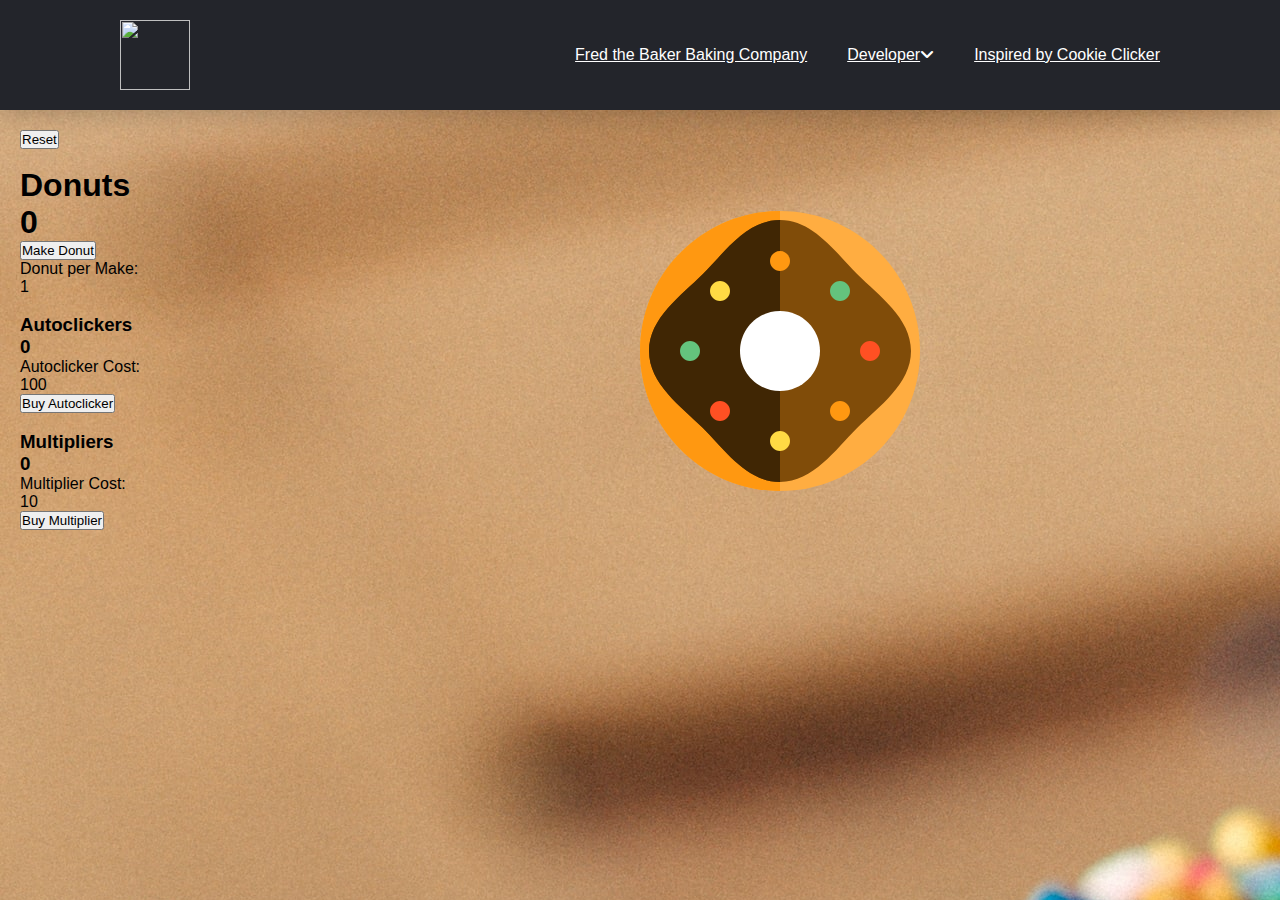
==== DonutMaker/index.html @ 8294f782 "with donut maker" ====
<!DOCTYPE html>
<html lang="en">

<head>
  <meta charset="UTF-8" />
  <meta http-equiv="X-UA-Compatible" content="IE=edge" />
  <meta name="viewport" content="width=device-width, initial-scale=1.0" />
  <link rel="stylesheet" href="style.css">
  <link rel="stylesheet" href="layout.css">
  <link rel="stylesheet" href="https://cdnjs.cloudflare.com/ajax/libs/font-awesome/6.1.1/css/all.min.css">
  <script src="https://cdnjs.cloudflare.com/ajax/libs/jquery/3.6.0/jquery.min.js" charset="utf-8"></script>
  <title>Donut Clicker</title>
</head>
<header>
  <img class="logo" src="/donut.svg" alt=""></a>
  <div class="nav">
    <ul class="menu">
      <li class="menu-item">
        <a data-modal-target="modal" class="sub-btn" href="#">Fred the Baker Baking Company <i></i> </a>
        <ul class="info-modal-link">
          <li class="modal">
            <div class="modal-header">
              Fred The Baker Baking Company
              <button class="close-modal">&times;</button>
            </div>
            <div class="modal-body">
              Fred the Baker grew tired of making real donuts in 2022 and wanted to retire. He contracted a developer to
              keep his love of donuts alive with virtual donuts. All those early mornings of donut making have tired out
              his brain, so he created autoclicker and multipliers to do the work for him. It's always "Time to make the
              Donuts"! </div>
          </li>
          <div class="active" id="overlay"></div>
        </ul>
      </li>
      <div id="overlay"></div>

      <li class="menu-item">
        <a class="sub-btn">Developer<i class="fas fa-angle-down"></i>
          <ul class="sub-menu">
            <li class="menu-item">About the Developer
        </a>
      </li>
      <div class="space-items">
        <li class="sub-item"><a href="https://anathans1.github.io/">Portfolio</a>
          <a href="https://anathans1.github.io/">
            <img class="dropdown-images" src="/Profile.jpeg" alt="Link to Portfolio">
          </a>
        </li>
      </div>
      <div class="space-items">
        <li class="sub-item"><a href="https://github.com/anathans1">GitHub</a>
          <a href="https://github.com/anathans1">
            <img class="dropdown-images" src="/github.png" alt="#">
          </a>
        </li>
      </div>
      <div class="space-items">
        <li class="sub-item"><a href="https://www.linkedin.com/in/alex-nathans/">LinkedIn</a>
          <a href="https://www.linkedin.com/in/alex-nathans/">
            <img class="dropdown-images" src="linkedin-logo-on-transparent--background-PNG.png" alt="Link to LinkedIn">
          </a>
        </li>
      </div>
    </ul>
    </li>
    <li class="menu-item"><a href="https://cookie-clicker.co/">Inspired by Cookie Clicker</a></li>
    </ul>
  </div>
</header>
<body>
  <div class="container">
    <div class="buttons">
    <div>
      <button id="reset">Reset</button>
      <br>
      <br>
      <h1>Donuts</h1>
      <h1 id="count"></h1>
    </div>
    <button class="countBtn">Make Donut</button>
    <p>Donut per Make:</p>
    <p id="clickValue"></p>
    <br>
    <h3>Autoclickers</h3>
    <div>
      <h3 id="autoclick" disabled="disabled"></h3>
      <p>Autoclicker Cost:</p>
      <p id="autoclickCost"></p>
    </div>
    <button id="autoclickBtn">Buy Autoclicker</button>
    <br>
    <br>
    <h3>Multipliers</h3>
    <div>
      <h3 id="multiplier" disbaled="disabled"></h3>
      <p>Multiplier Cost:</p>
      <p id="multiplierCost"></p>
    </div>
    <button id="multiplierBtn">Buy Multiplier</button>
  </div>
  <div id="donut-container">
    <div class="donutsvg-container">
      <svg class="donutimg" width="280" height="280" viewBox="0 0 280 280" fill="none" xmlns="http://www.w3.org/2000/svg">
        <path d="M140 280C217.32 280 280 217.32 280 140C280 62.6801 217.32 0 140 0C62.6801 0 0 62.6801 0 140C0 217.32 62.6801 280 140 280Z" fill="#FFAD41"/>
        <path d="M140 280C62.68 280 0 217.32 0 140C0 62.681 62.68 0 140 0" fill="#FF9811"/>
        <path d="M271 140C271 173.137 238.79 195.358 217.074 217.074C195.358 238.79 173.137 271 140 271C106.863 271 84.642 238.79 62.926 217.074C41.21 195.358 9 173.137 9 140C9 106.863 41.21 84.642 62.926 62.926C84.642 41.21 106.863 9 140 9C173.137 9 195.358 41.21 217.074 62.926C238.79 84.642 271 106.863 271 140Z" fill="#804C09"/>
        <path d="M140 9C106.863 9 84.642 41.21 62.926 62.926C41.21 84.642 9 106.863 9 140C9 173.137 41.21 195.358 62.926 217.074C84.642 238.79 106.863 271 140 271C140 229 140 68 140 9Z" fill="#402604"/>
        <path d="M140 180C162.091 180 180 162.091 180 140C180 117.909 162.091 100 140 100C117.909 100 100 117.909 100 140C100 162.091 117.909 180 140 180Z" fill="white"/>
        <path d="M50 150C55.5228 150 60 145.523 60 140C60 134.477 55.5228 130 50 130C44.4772 130 40 134.477 40 140C40 145.523 44.4772 150 50 150Z" fill="#64C37D"/>
        <path d="M230 150C235.523 150 240 145.523 240 140C240 134.477 235.523 130 230 130C224.477 130 220 134.477 220 140C220 145.523 224.477 150 230 150Z" fill="#FF5023"/>
        <path d="M140 60C145.523 60 150 55.5228 150 50C150 44.4772 145.523 40 140 40C134.477 40 130 44.4772 130 50C130 55.5228 134.477 60 140 60Z" fill="#FF9811"/>
        <path d="M140 240C145.523 240 150 235.523 150 230C150 224.477 145.523 220 140 220C134.477 220 130 224.477 130 230C130 235.523 134.477 240 140 240Z" fill="#FFDA44"/>
        <path d="M80 210.001C85.5228 210.001 90 205.524 90 200.001C90 194.478 85.5228 190.001 80 190.001C74.4772 190.001 70 194.478 70 200.001C70 205.524 74.4772 210.001 80 210.001Z" fill="#FF5023"/>
        <path d="M200 90C205.523 90 210 85.5228 210 80C210 74.4772 205.523 70 200 70C194.477 70 190 74.4772 190 80C190 85.5228 194.477 90 200 90Z" fill="#64C37D"/>
        <path d="M80 90C85.5228 90 90 85.5228 90 80C90 74.4772 85.5228 70 80 70C74.4772 70 70 74.4772 70 80C70 85.5228 74.4772 90 80 90Z" fill="#FFDA44"/>
        <path d="M200 210.001C205.523 210.001 210 205.524 210 200.001C210 194.478 205.523 190.001 200 190.001C194.477 190.001 190 194.478 190 200.001C190 205.524 194.477 210.001 200 210.001Z" fill="#FF9811"/>
        </svg>  
    </div>
  </div>
  </div>
  <script src="./app.js" type="module"></script>
</body>
</html>
---- DonutMaker/style.css ----
*{
    list-style: none;
}

body{
  background-image: url(donutbackground2.jpg);
  height: 200px;
}
.button{
    width: 100px;
    height: 100px;
    
}

#donutimg{
    width: 500px;
    height: 500px;
}

.container{
  display: grid;
grid-template-columns: .4fr 1fr;
grid-template-rows: 1fr;
grid-column-gap: 0px;
grid-row-gap: 0px;
}
.buttons{
  grid-area: 1 / 1 / 2 / 2; 
}
#donut-container{
  grid-area: 1 / 2 / 2 / 3;
}


.donutimg:active{
    
    animation: 0.6s rotatefresh 1;
}
@keyframes rotatefresh {
    from {
        transform: rotate(0deg);
    }

    to {
        transform: rotate(360deg);
        transition-duration: 0.6s;
        transition: 0.6s;
    }
}

  .dropdown-images{
    height: 70px;
    width: 70px;
  }

  .dropdown-images{
    display: block;
    margin: auto;
  }
  .logo{
    width: 70px;
    height: 70px;
    margin: 20px;
  
  }
  .modal{
    position: fixed;
    top: 50%;
    left: 50%;
    transform: translate(-50%, -50%) scale(0);
    transition: 200ms ease-in-out;
    border: 1px solid black;
    border-radius: 10px;
    z-index: 10;
    background-color: aliceblue;
    width: 500px;
    max-width: 80%;
  }

  .modal.active{
    transform: translate(-50%, -50%) scale(1);
  }

  .modal-header{
    padding: 10px 15px;
    display: flex;
    justify-content: space-between;
    align-items: center;
    border-bottom: 1px solid black;
  }
  .modal-header {
    font-size: 1.25rem;
font-weight: bold;
}

.modal-header .close-modal{
    cursor: pointer;
    border: none;
    outline: none;
    background: none;
    font-size: 1.25rem;
    font-weight: bold;
}

.modal-body{
    padding: 10px 15px;
}
#overlay{
    position: fixed;
    opacity: 0;
    transition: 200ms ease-in-out;
    top: 0;
    left: 0;
    right: 0;
    bottom: 0;
    background-color: rgba(0,0,0,.5);
    pointer-events: none;
}

.menu-item{
  text-decoration: underline;
color: white;

}
.modal{
  color: black;
}

#donut-container{
  margin-left: 30%;
  margin-right: 30%;
 
}
.donutsvg-container{
margin-top: 23%;
}
---- DonutMaker/layout.css ----
*{
    margin: 0;
    padding: 0;
    box-sizing: border-box;
    font-family: "Poppins", sans-serif;
}

#Buttons{
    text-align: center;
}
header{
    z-index: 999;
    top:0;
    left: 0;
    width: 100%;
    display: flex;
    justify-content: space-between;
    align-items: center;
    background: #23252B;
    box-shadow: 0 5px 25px rgb(0 0 0 / 20%);
    padding: 0 100px;
    transition: 0.6s;
}
header .logo{
    color: #fff;
    font-size: 1.8em;
    font-weight: 700;
    text-transform: uppercase;
    text-decoration: none;
    letter-spacing: 2px;
}
header .nav{
    position: relative;
    line-height: 50px;
}

header .nav .menu{
    position: relative;
    display: flex;
    justify-content: center;
    list-style: none;
    user-select: none;
}

.menu-item > a{
    color: #fff;
    font-size: 1em;
    text-decoration: none;
    margin: 20px;
    padding: 25px 0;
}

.menu-item > a:hover{
    color: #469DFF;
    transition: 0.3s;
}

.menu-item .sub-menu{
    position: absolute;
    background: #23252B;
    top: 50px;
    line-height: 40px;
    list-style: none;
    border-radius: 0 0 8px 8px;
    box-shadow: 0 5px 25px rgb(0 0 0 / 20%);
    pointer-events: none;
    transform: translateY(20px);
    opacity: 0;
    transition: 0.3s;
    transition-property: transform, opacity;
}

.menu-item:hover .sub-menu{
    pointer-events: all;
    transform: translateY(0);
    opacity: 1; 
    
}

.menu-item .sub-menu .sub-item{
    position:relative;
    padding: 7px 0;
    cursor: pointer;
    box-shadow: inset 0px -30px 5px -30px rgba(255, 255, 255, 0.5);
}

.menu-item .sub-menu .sub-item a{
    color: #fff;
    font-size: 1em;
    text-decoration: none;
    padding: 15px 30px;
}

.menu-item .sub-menu .sub-item:hover{
    background: #4080ef;
}

.menu-item .sub-menu .sub-item:last-child{
    border-radius: 0 0 8px 8px;
}

.container{
    margin: 0;
    padding: 20px;
}


#cookieclickerimg{
    height: 80px;
    width: 80px;
    
}
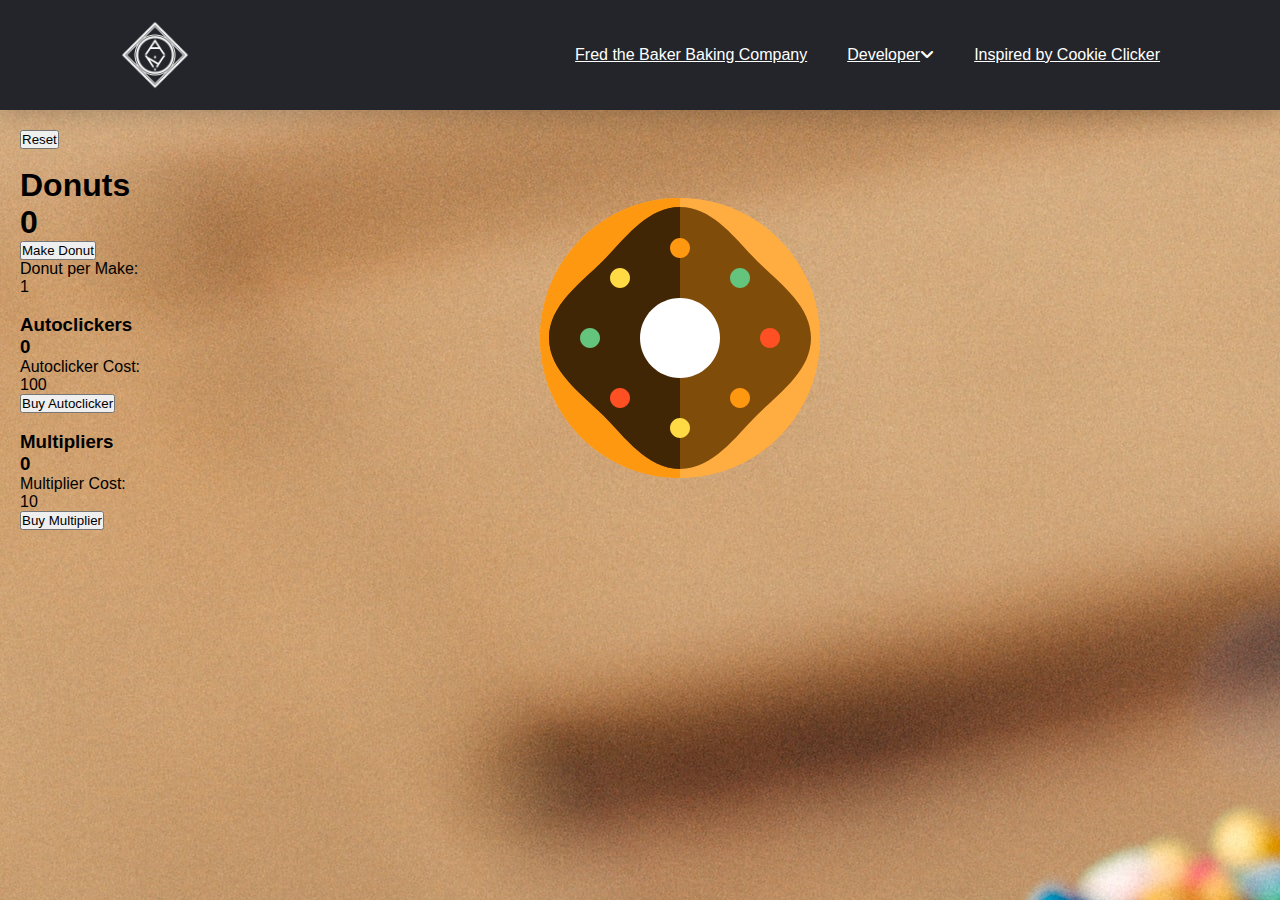
==== commit 6cc96658: "fixed donut maker header pic" ====
--- a/DonutMaker/index.html
+++ b/DonutMaker/index.html
@@ -12,7 +12,7 @@
   <title>Donut Clicker</title>
 </head>
 <header>
-  <img class="logo" src="/donut.svg" alt=""></a>
+  <img class="logo" src="/white-AN-monogram-from-MakeMonogram.com-1659122354.png" alt=""></a>
   <div class="nav">
     <ul class="menu">
       <li class="menu-item">
--- a/DonutMaker/layout.css
+++ b/DonutMaker/layout.css
@@ -102,6 +102,7 @@
 .container{
     margin: 0;
     padding: 20px;
+    margin-right: 200px;
 }
 
 
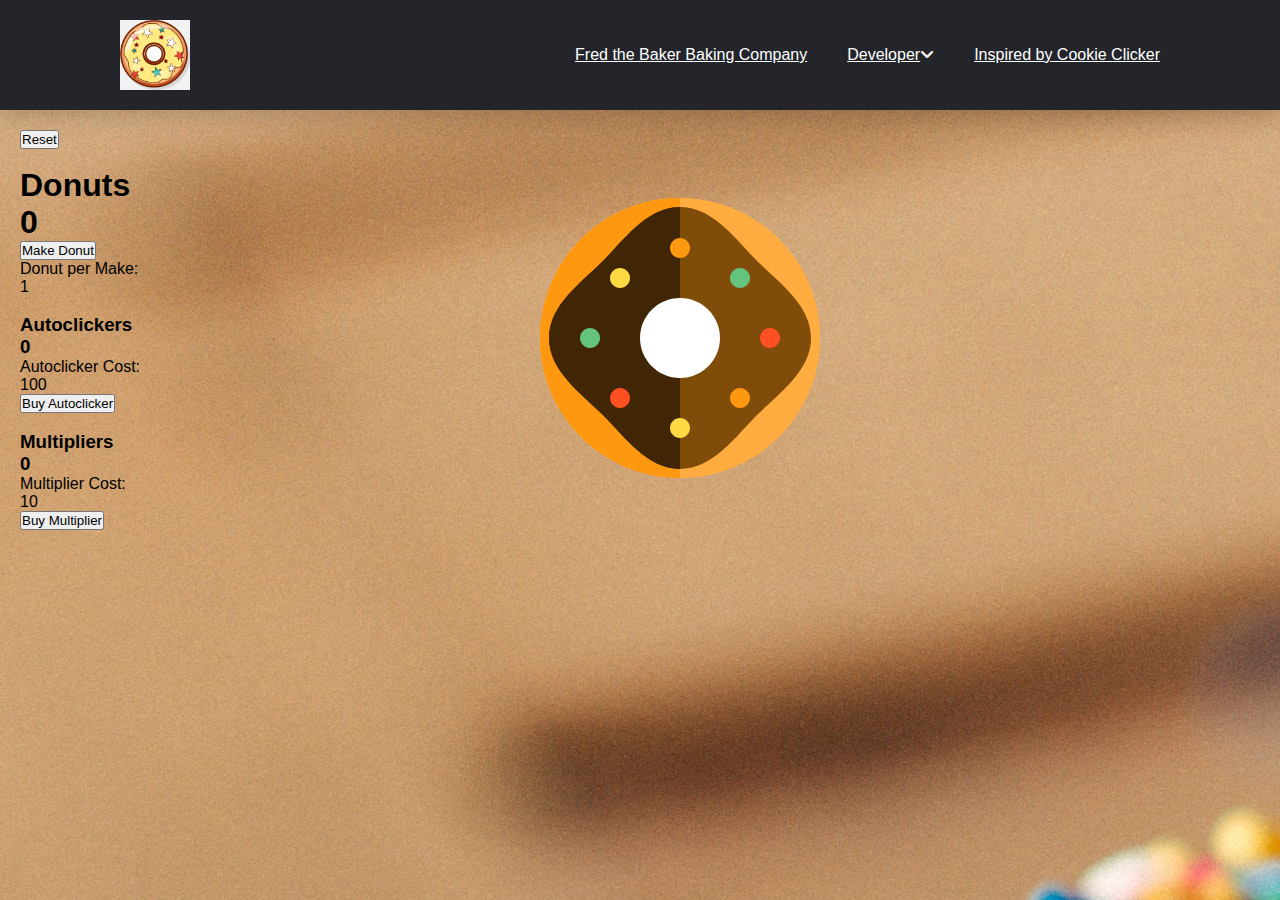
==== commit f5e97459: "finally???>>>>" ====
--- a/DonutMaker/index.html
+++ b/DonutMaker/index.html
@@ -10,9 +10,10 @@
   <link rel="stylesheet" href="https://cdnjs.cloudflare.com/ajax/libs/font-awesome/6.1.1/css/all.min.css">
   <script src="https://cdnjs.cloudflare.com/ajax/libs/jquery/3.6.0/jquery.min.js" charset="utf-8"></script>
   <title>Donut Clicker</title>
+  <link rel="icon" href="/DonutMaker/donut2.jpg">
 </head>
 <header>
-  <img class="logo" src="/white-AN-monogram-from-MakeMonogram.com-1659122354.png" alt=""></a>
+  <img class="logo" src="/DonutMaker/donut2.jpg" alt=""></a>
   <div class="nav">
     <ul class="menu">
       <li class="menu-item">
